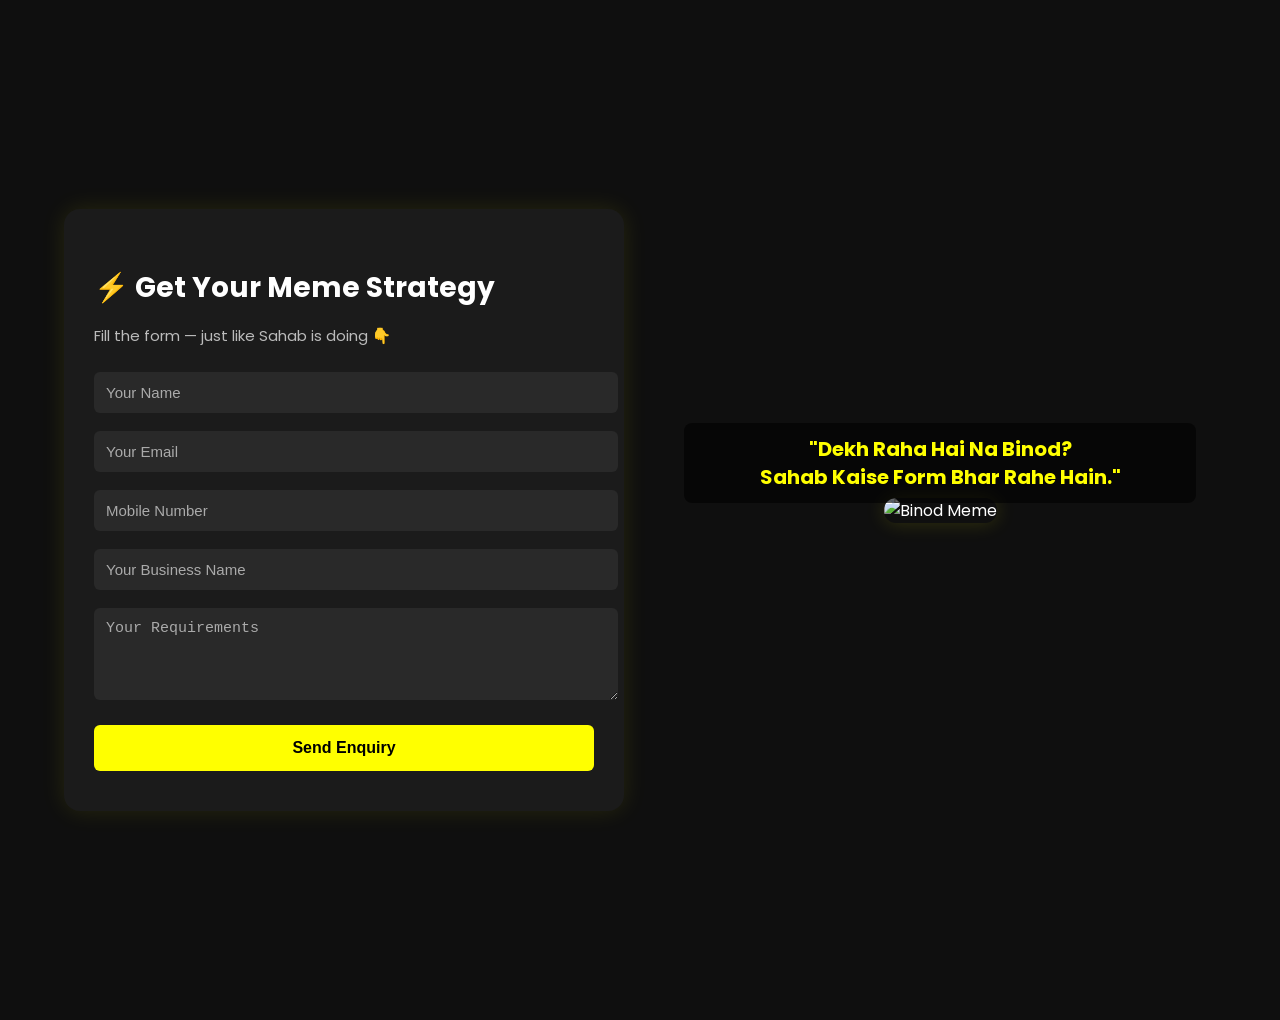
==== landing.html @ 613aabe9 "Create landing.html" ====
<!DOCTYPE html>
<html lang="en">
<head>
  <meta charset="UTF-8" />
  <meta name="viewport" content="width=device-width, initial-scale=1.0"/>
  <title>TrendMint — Meme Marketing Strategy</title>
  <link href="https://fonts.googleapis.com/css2?family=Poppins:wght@500;700&display=swap" rel="stylesheet" />
  <style>
    body {
      margin: 0;
      font-family: 'Poppins', sans-serif;
      background-color: #0f0f0f;
      color: #fff;
    }

    .container {
      display: flex;
      flex-wrap: wrap;
      padding: 60px 5%;
      min-height: 100vh;
      align-items: center;
      justify-content: space-between;
      gap: 40px;
    }

    .form-box {
      flex: 1;
      min-width: 320px;
      max-width: 500px;
      background-color: #1b1b1b;
      padding: 40px 30px;
      border-radius: 16px;
      box-shadow: 0 0 25px rgba(255, 255, 0, 0.1);
    }

    .form-box h1 {
      font-size: 28px;
      color: #fff;
      margin-bottom: 8px;
    }

    .form-box p {
      font-size: 15px;
      color: #bbb;
      margin-bottom: 25px;
    }

    input, textarea {
      width: 100%;
      padding: 12px;
      margin-bottom: 18px;
      border-radius: 6px;
      border: none;
      background: #292929;
      color: #fff;
      font-size: 15px;
    }

    input::placeholder,
    textarea::placeholder {
      color: #aaa;
    }

    button {
      padding: 14px;
      width: 100%;
      font-size: 16px;
      background-color: yellow;
      color: #000;
      font-weight: bold;
      border: none;
      border-radius: 6px;
      cursor: pointer;
    }

    button:hover {
      background-color: #ffd000;
    }

    .image-box {
      flex: 1;
      min-width: 300px;
      position: relative;
      text-align: center;
    }

    .image-box img {
      width: 100%;
      max-width: 500px;
      border-radius: 12px;
      box-shadow: 0 0 20px rgba(255, 255, 0, 0.15);
    }

    .meme-caption {
      position: absolute;
      bottom: 20px;
      left: 20px;
      right: 20px;
      font-size: 20px;
      font-weight: 700;
      color: yellow;
      background-color: rgba(0, 0, 0, 0.6);
      padding: 12px 16px;
      border-radius: 8px;
      text-align: center;
      line-height: 1.4;
    }

    @media (max-width: 768px) {
      .container {
        flex-direction: column;
        padding: 40px 20px;
      }

      .image-box img {
        max-width: 100%;
      }
    }
  </style>
</head>
<body>
  <div class="container">
    <!-- Left: Form -->
    <div class="form-box">
      <h1>⚡ Get Your Meme Strategy</h1>
      <p>Fill the form — just like Sahab is doing 👇</p>

      <form action="https://sheetdb.io/api/v1/e381ubdvox56i" method="POST" onsubmit="handleSubmitAndRedirect(event)">
        <input type="text" name="data[Name]" placeholder="Your Name" required />
        <input type="email" name="data[Email]" placeholder="Your Email" required />
        <input type="text" name="data[Phone]" placeholder="Mobile Number" required />
        <input type="text" name="data[Business]" placeholder="Your Business Name" required />
        <textarea name="data[Message]" placeholder="Your Requirements" rows="4" required></textarea>
        <input type="hidden" name="data[SubmittedAt]" id="submission-time" />
        <button type="submit">Send Enquiry</button>
      </form>
    </div>

    <!-- Right: Image with caption -->
    <div class="image-box">
      <img src="https://raw.githubusercontent.com/Robertdowneyseenior/trendmint-site/main/Vinod.png" alt="Binod Meme">
      <div class="meme-caption">"Dekh Raha Hai Na Binod?<br>Sahab Kaise Form Bhar Rahe Hain."</div>
    </div>
  </div>

  <script>
    function handleSubmitAndRedirect(event) {
      event.preventDefault();
      const form = event.target;

      const now = new Date();
      const formattedTime = now.toLocaleString("en-GB", {
        timeZone: "Asia/Kolkata",
        year: "numeric",
        month: "2-digit",
        day: "2-digit",
        hour: "2-digit",
        minute: "2-digit",
        second: "2-digit"
      });

      document.getElementById('submission-time').value = formattedTime;

      const formData = new FormData(form);

      fetch(form.action, {
        method: 'POST',
        body: formData
      }).then(response => {
        if (response.ok) {
          form.reset();
          window.location.href = "thank-you.html";
        } else {
          alert("❌ Submission failed. Please try again.");
        }
      }).catch(() => {
        alert("❌ Network error. Try again later.");
      });
    }
  </script>
</body>
</html>
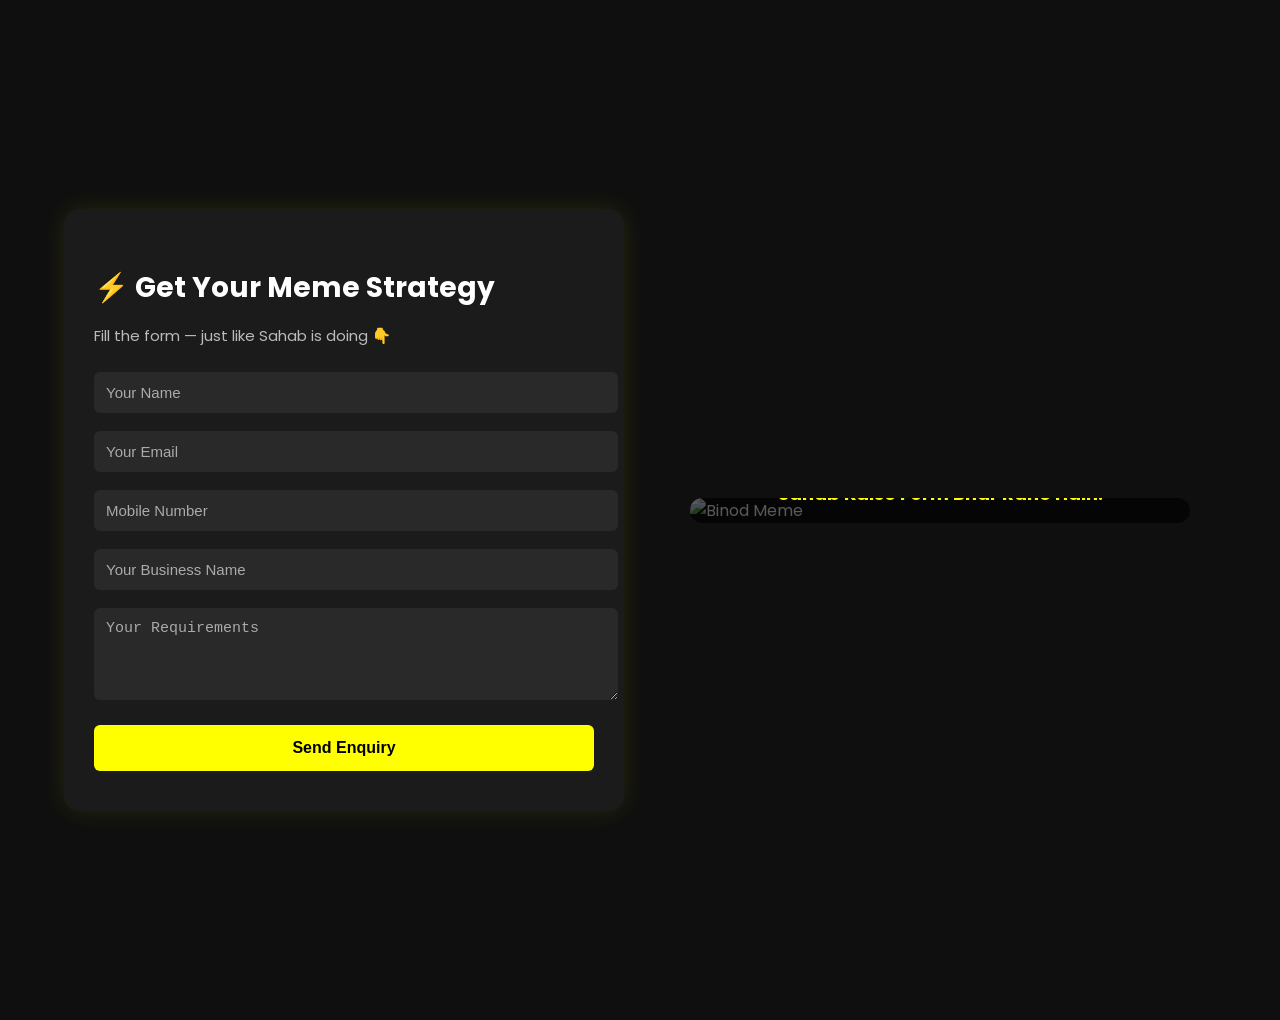
==== commit b2056e03: "Update landing.html Landing Page Update" ====
--- a/landing.html
+++ b/landing.html
@@ -77,34 +77,46 @@
       background-color: #ffd000;
     }
 
-    .image-box {
-      flex: 1;
-      min-width: 300px;
-      position: relative;
-      text-align: center;
-    }
+  .image-box {
+  flex: 1;
+  min-width: 300px;
+  display: flex;
+  justify-content: center;
+}
 
-    .image-box img {
-      width: 100%;
-      max-width: 500px;
-      border-radius: 12px;
-      box-shadow: 0 0 20px rgba(255, 255, 0, 0.15);
-    }
+.image-wrapper {
+  position: relative;
+  width: 100%;
+  max-width: 500px;
+  overflow: hidden;
+  border-radius: 12px;
+}
 
-    .meme-caption {
-      position: absolute;
-      bottom: 20px;
-      left: 20px;
-      right: 20px;
-      font-size: 20px;
-      font-weight: 700;
-      color: yellow;
-      background-color: rgba(0, 0, 0, 0.6);
-      padding: 12px 16px;
-      border-radius: 8px;
-      text-align: center;
-      line-height: 1.4;
-    }
+.image-wrapper img {
+  width: 100%;
+  display: block;
+  border-radius: 12px;
+}
+
+.meme-caption {
+  position: absolute;
+  bottom: 0;
+  left: 0;
+  right: 0;
+  font-size: 18px;
+  font-weight: 700;
+  color: yellow;
+  background-color: rgba(0, 0, 0, 0.65);
+  padding: 16px;
+  text-align: center;
+  line-height: 1.5;
+  border-bottom-left-radius: 12px;
+  border-bottom-right-radius: 12px;
+  display: flex;
+  align-items: center;
+  justify-content: center;
+  flex-direction: column;
+}
 
     @media (max-width: 768px) {
       .container {
@@ -138,10 +150,11 @@
 
     <!-- Right: Image with caption -->
     <div class="image-box">
-      <img src="https://raw.githubusercontent.com/Robertdowneyseenior/trendmint-site/main/Vinod.png" alt="Binod Meme">
-      <div class="meme-caption">"Dekh Raha Hai Na Binod?<br>Sahab Kaise Form Bhar Rahe Hain."</div>
-    </div>
+  <div class="image-wrapper">
+    <img src="https://raw.githubusercontent.com/Robertdowneyseenior/trendmint-site/main/Vinod.png" alt="Binod Meme" />
+    <div class="meme-caption">Dekh Raha Hai Na Binod?<br>Sahab Kaise Form Bhar Rahe Hain.</div>
   </div>
+</div>
 
   <script>
     function handleSubmitAndRedirect(event) {
